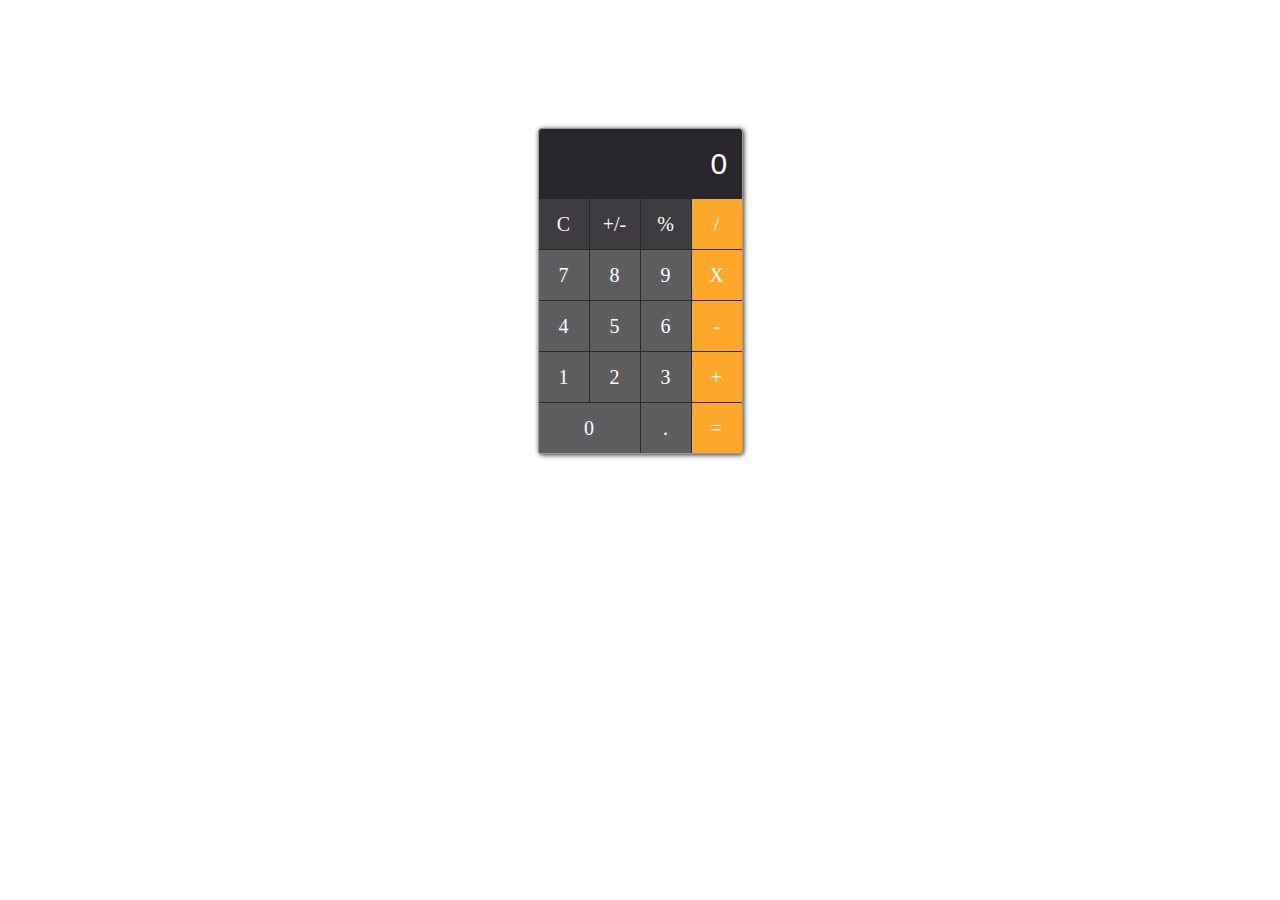
==== calculator/index.html @ 63c353a3 "start calculator" ====
<!DOCTYPE html>
<html lang="en">

<head>

  <meta charset="UTF-8">
  <title>Calculator</title>
  <link rel="stylesheet" href="./style.css">
  
</head>
<body>
    <div id="root">
      <div>
        <input type="text" disabled value="0" />
      </div>
      <div class="actions">
        <ul class="header">
          <li>C</li>
          <li>+/-</li>
          <li>%</li>
          <li class="math">/</li>
        </ul>
        <ul>
          <li>7</li>
          <li>8</li>
          <li>9</li>
          <li class="math">X</li>
        </ul>
        <ul>
          <li>4</li>
          <li>5</li>
          <li>6</li>
          <li class="math">-</li>
        </ul>
        <ul>
          <li>1</li>
          <li>2</li>
          <li>3</li>
          <li class="math">+</li>
        </ul>
        <ul>
          <li>0</li>
          <li>.</li>
          <li class="math">=</li>      
        </ul>
      </div>
    </div>
    <script src="./code.js"></script>
</body>
</html>
---- calculator/style.css ----
html * {
    padding: 0;
    margin: 0;
}

#root {
    margin: 10% auto 0 auto;
    width: 203px;
    background-color: rgb(41,39,44);
    border-radius: 4px;
    border: 1px solid #999;
    box-shadow: 1px 1px 5px #333;
}

ul {
    list-style: none;
    display: flex;
}

li {
    display: inline-block;
    width: 50px;
    height: 50px;
    line-height: 50px;
    text-align: center;
    margin-right: 1px;
    margin-bottom: 1px;
    color: #fff;
    font-size: 20px;
    background-color: rgb(94,94,97);
    cursor: pointer;
}

ul.header li {
    background-color: rgb(62,60,65);
}

ul.header li.math,
li.math {
    background-color: rgb(253,168,43);
}

ul:last-child li:first-child {
    width: 101px;
}

ul:last-child li {
    margin-bottom: 0;
}

ul li:last-child {
    margin-right: 0;
}

input {
    border: none;
    height: 70px;
    line-height: 70px;
    text-align: right;
    font-size: 30px;
    color: #fff;
    background-color: transparent;
    width: 86%;
    padding: 0 7%;
}
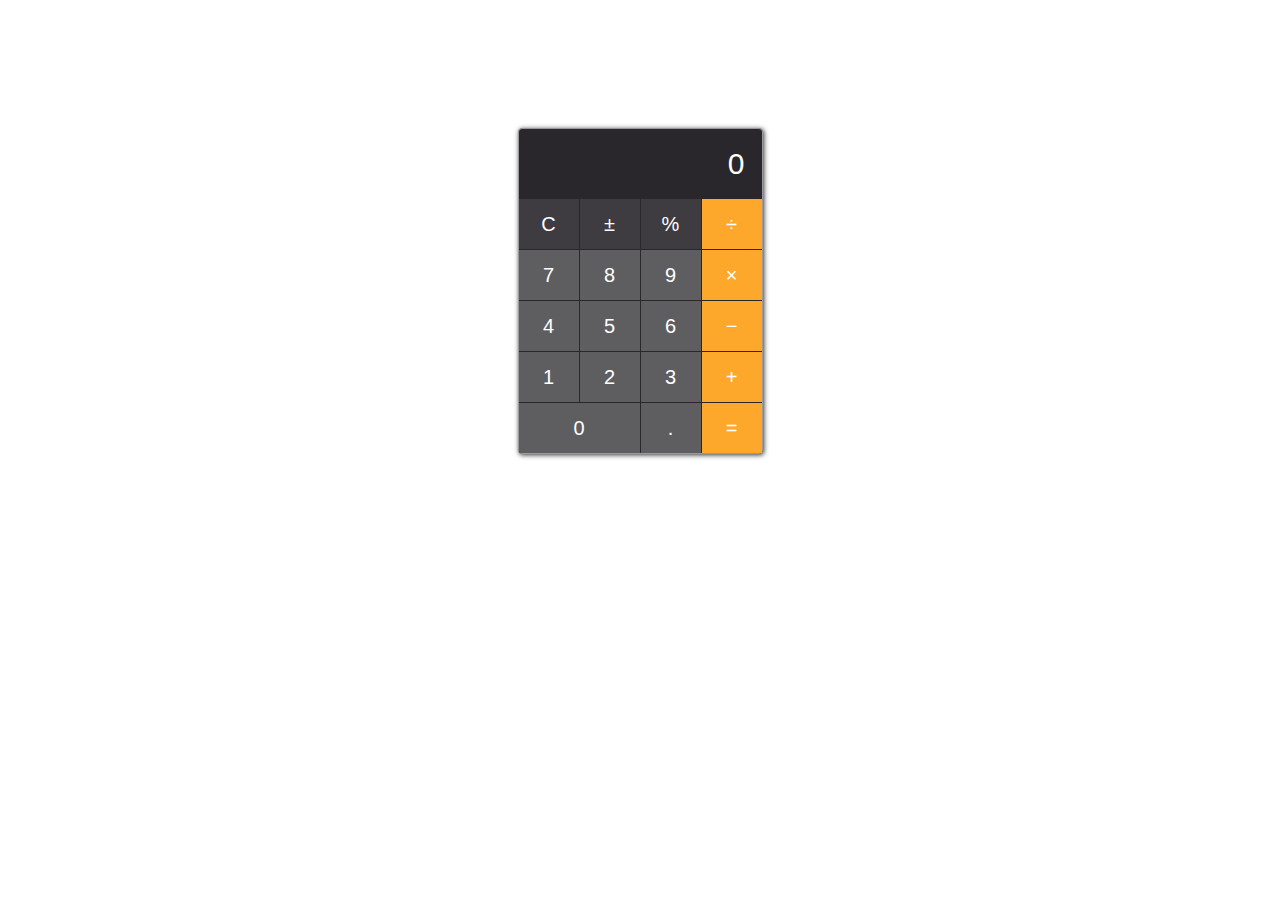
==== commit 077ae15c: "prettify btns" ====
--- a/calculator/index.html
+++ b/calculator/index.html
@@ -16,21 +16,21 @@
       <div class="actions">
         <ul class="header">
           <li>C</li>
-          <li>+/-</li>
+          <li>&#177;</li>
           <li>%</li>
-          <li class="math">/</li>
+          <li class="math">&#247;</li>
         </ul>
         <ul>
           <li>7</li>
           <li>8</li>
           <li>9</li>
-          <li class="math">X</li>
+          <li class="math">&#215;</li>
         </ul>
         <ul>
           <li>4</li>
           <li>5</li>
           <li>6</li>
-          <li class="math">-</li>
+          <li class="math">&#8722;</li>
         </ul>
         <ul>
           <li>1</li>
--- a/calculator/style.css
+++ b/calculator/style.css
@@ -5,7 +5,7 @@
 
 #root {
     margin: 10% auto 0 auto;
-    width: 203px;
+    width: 243px;
     background-color: rgb(41,39,44);
     border-radius: 4px;
     border: 1px solid #999;
@@ -19,7 +19,7 @@
 
 li {
     display: inline-block;
-    width: 50px;
+    width: 60px;
     height: 50px;
     line-height: 50px;
     text-align: center;
@@ -29,6 +29,7 @@
     font-size: 20px;
     background-color: rgb(94,94,97);
     cursor: pointer;
+    font-family: Gotham Rounded, sans-serif;
 }
 
 ul.header li {
@@ -41,7 +42,7 @@
 }
 
 ul:last-child li:first-child {
-    width: 101px;
+    width: 121px;
 }
 
 ul:last-child li {
